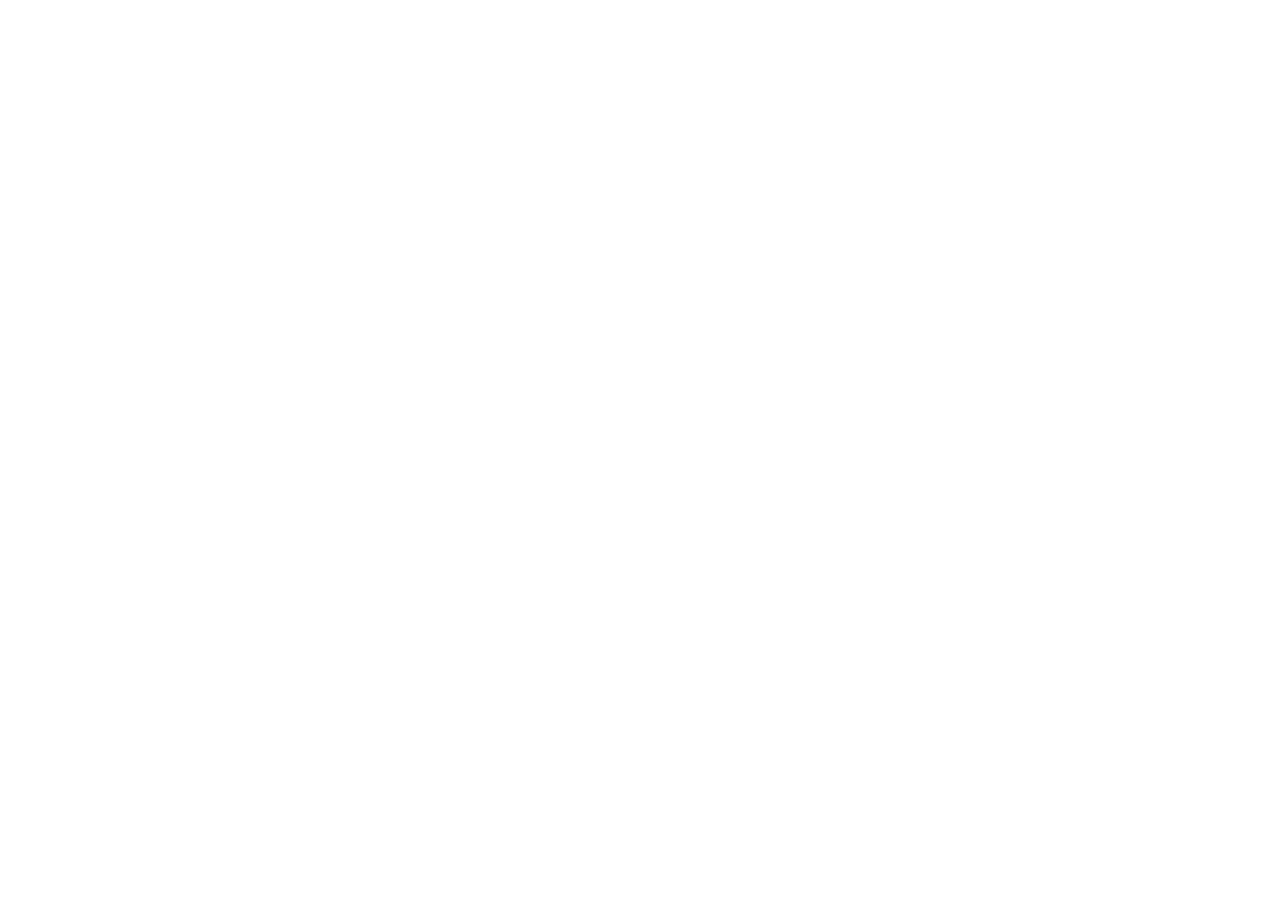
==== index.html @ 3040bcb4 "Initial commit" ====
<html lang="en">
<head>
    <meta charset="UTF-8">
    <meta name="viewport"
          content="width=device-width, user-scalable=no, initial-scale=1.0, maximum-scale=1.0, minimum-scale=1.0">
    <meta http-equiv="X-UA-Compatible" content="ie=edge">
    <title>FairRepack — Home</title>

    <script src="public/scripts/bootstrap.bundle.min.js"></script>
    <link rel="stylesheet" type="text/css" href="public/styles/bootstrap.min.css">

    <link rel="icon" type="image/png" href="/public/assets/favicon_140.png">
</head>
<body>

<header>
    <!-- TODO: Navbar -->
</header>

<main>
    <section>
        <!-- TODO: Carousel -->
    </section>

    <section>
        <!-- TODO: Newest products -->
    </section>

    <section>
        <!-- TODO: We buy your products -->
    </section>
</main>

<footer>
    <!-- TODO: Footer -->
</footer>

<!-- TODO: Use JS for infinite scroll -->
</body>
</html>
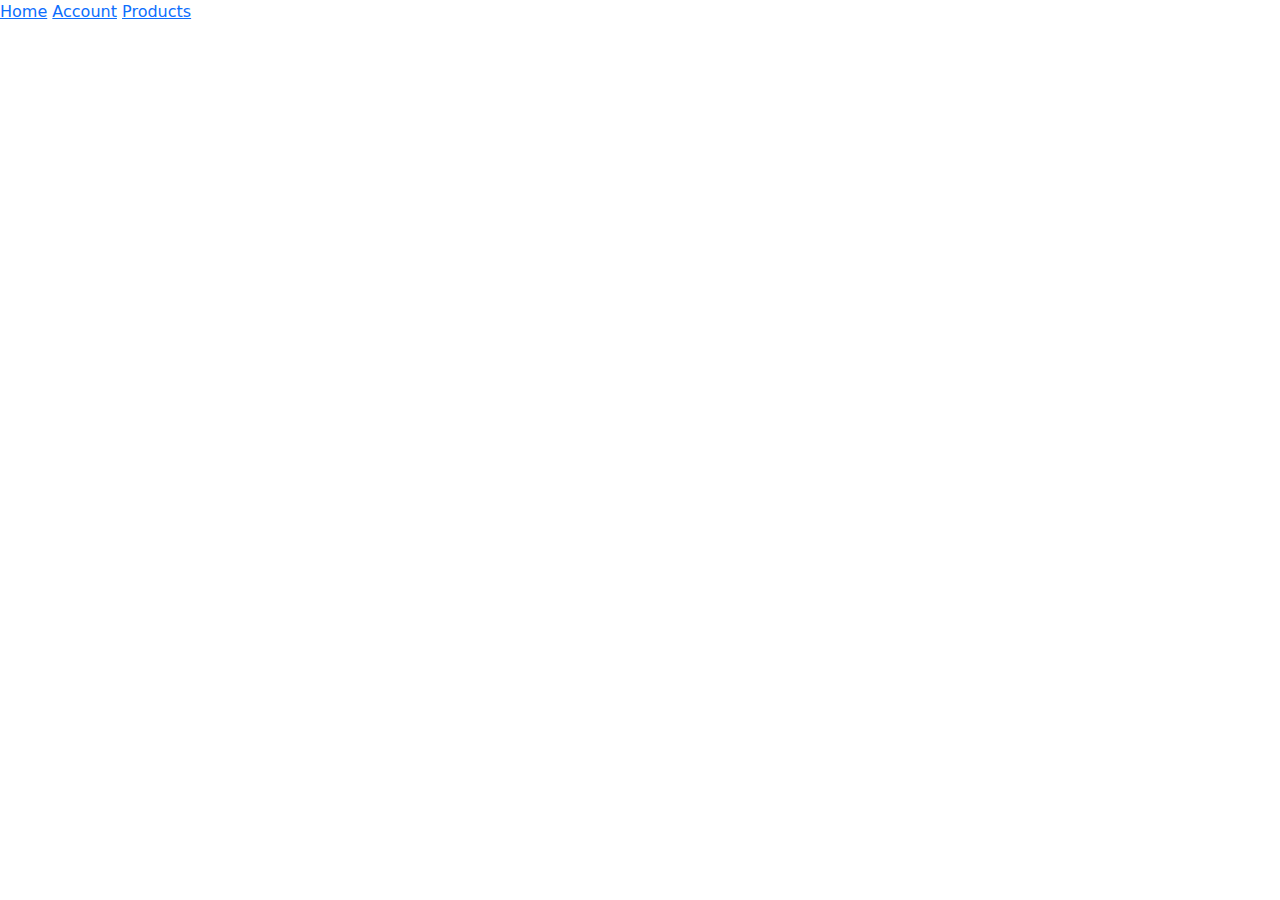
==== commit f5eeecea: "HTML & fix" ====
--- a/index.html
+++ b/index.html
@@ -15,6 +15,9 @@
 
 <header>
     <!-- TODO: Navbar -->
+    <a href="/">Home</a>
+    <a href="/account.html">Account</a>
+    <a href="/products.html">Products</a>
 </header>
 
 <main>
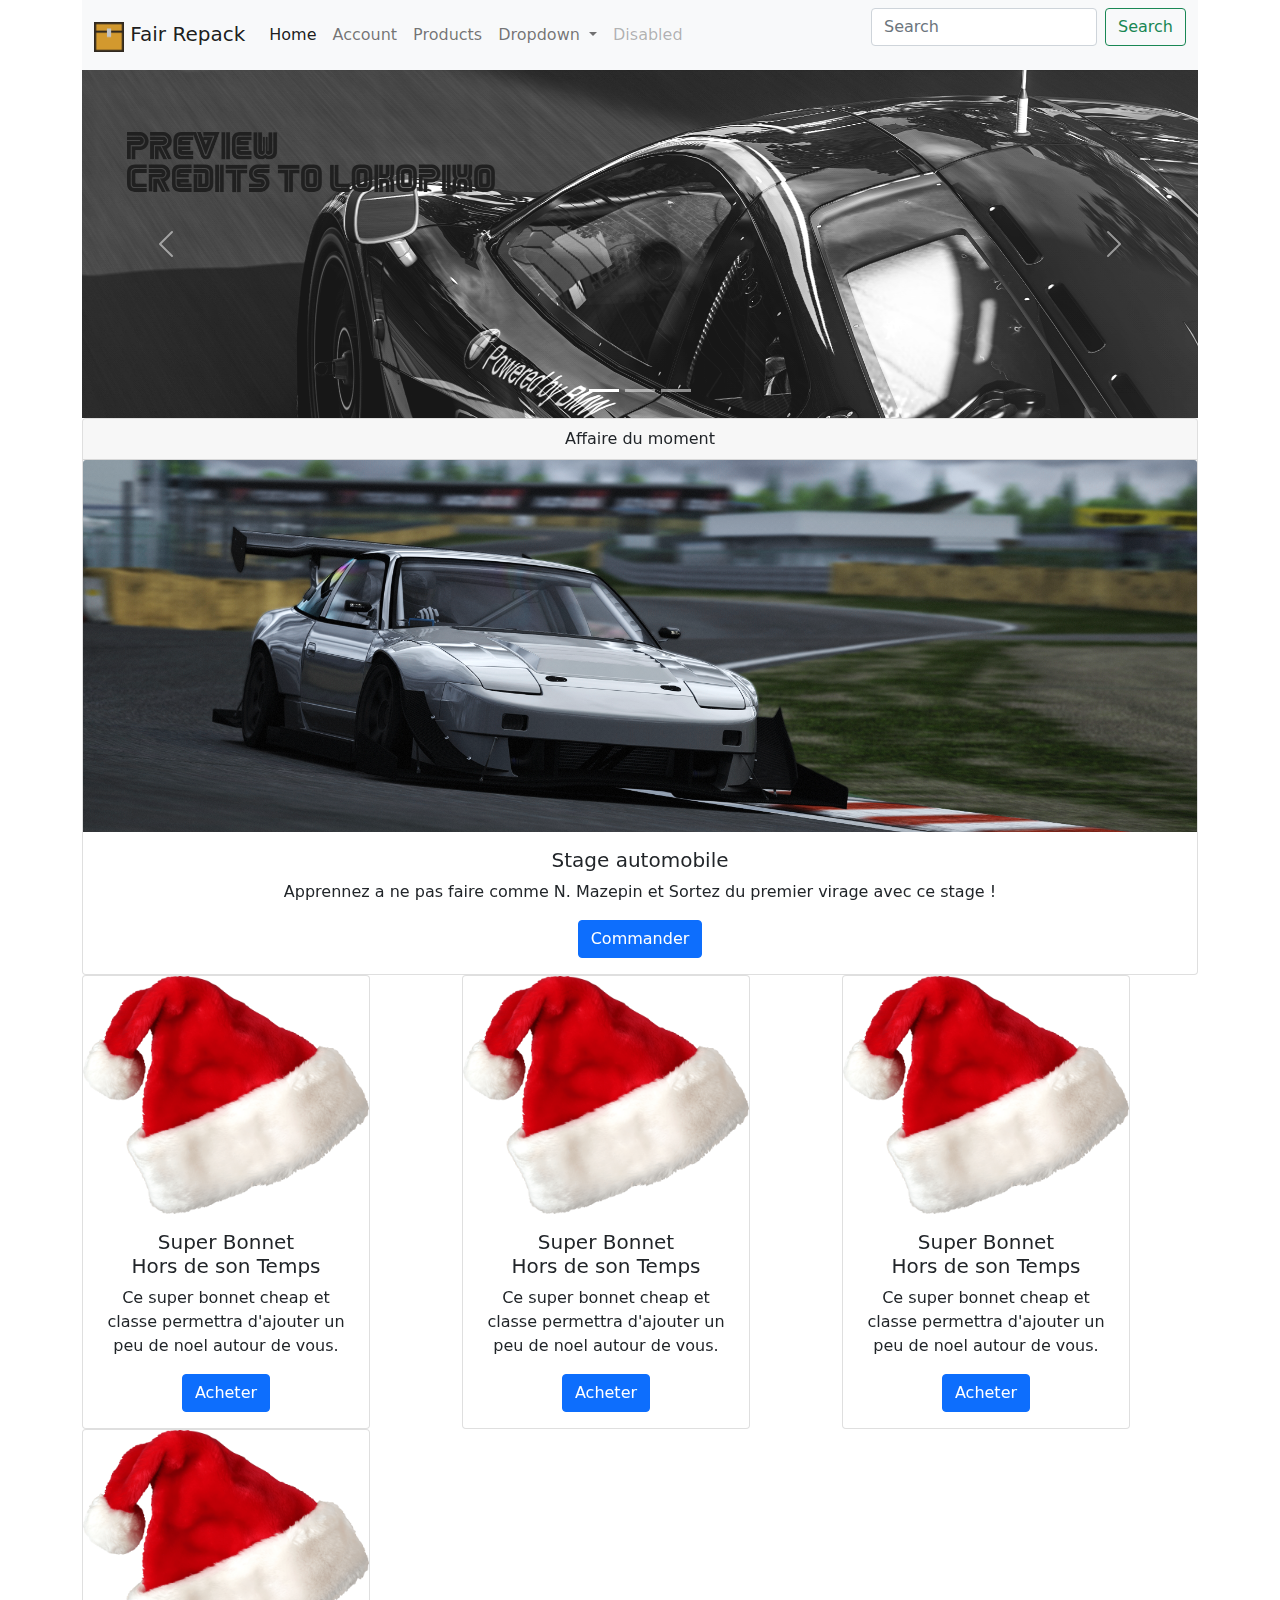
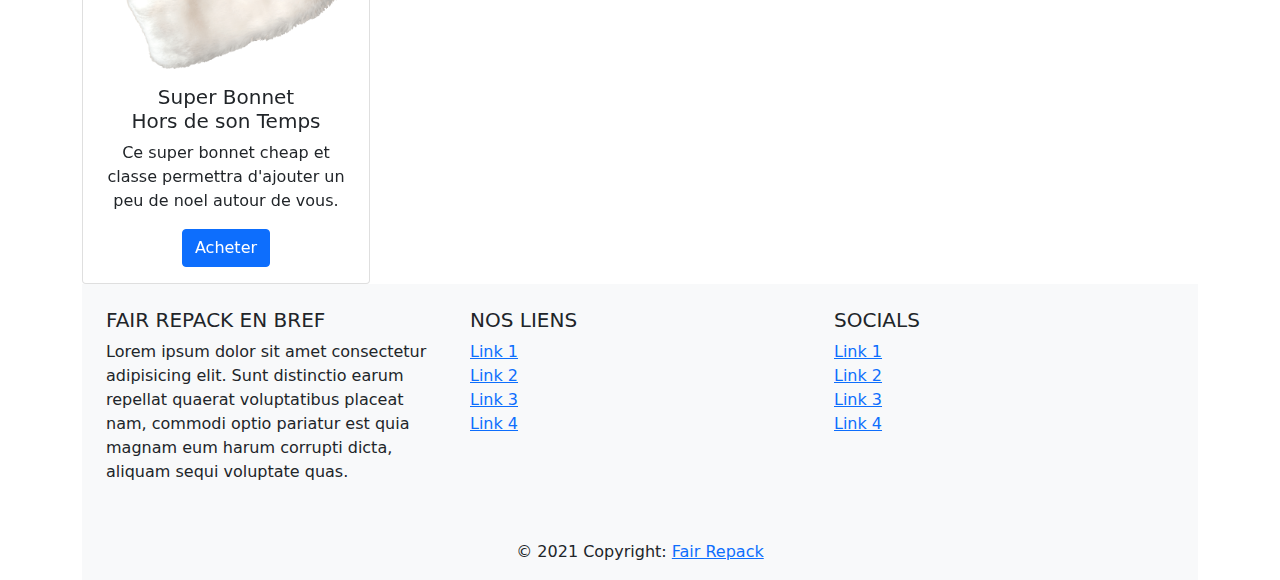
==== commit 56f9fde3: "ajout footer + navbar" ====
--- a/index.html
+++ b/index.html
@@ -8,36 +8,217 @@
 
     <script src="public/scripts/bootstrap.bundle.min.js"></script>
     <link rel="stylesheet" type="text/css" href="public/styles/bootstrap.min.css">
+    <link href="https://cdn.jsdelivr.net/npm/bootstrap@5.0.0-beta3/dist/css/bootstrap.min.css"
+          rel="stylesheet" integrity="sha384-eOJMYsd53ii+scO/bJGFsiCZc+5NDVN2yr8+0RDqr0Ql0h+rP48ckxlpbzKgwra6"
+          crossorigin="anonymous">
 
     <link rel="icon" type="image/png" href="/public/assets/favicon_140.png">
 </head>
 <body>
-
-<header>
-    <!-- TODO: Navbar -->
-    <a href="/">Home</a>
-    <a href="/account.html">Account</a>
-    <a href="/products.html">Products</a>
-</header>
-
-<main>
-    <section>
-        <!-- TODO: Carousel -->
-    </section>
-
-    <section>
-        <!-- TODO: Newest products -->
-    </section>
-
-    <section>
-        <!-- TODO: We buy your products -->
-    </section>
-</main>
-
-<footer>
-    <!-- TODO: Footer -->
-</footer>
-
+    <div class="container">
+        <header>
+            <nav class="navbar navbar-expand-lg navbar-light bg-light">
+                <div class="container-fluid">
+                    <a class="navbar-brand" href="/">
+                        <img src="/public/assets/favicon_140.png" alt="" width="30" height="30" class="d-inline-block align-text-top">
+                        Fair Repack
+                    </a>
+                    <button class="navbar-toggler" type="button" data-bs-toggle="collapse" data-bs-target="#navbarSupportedContent" aria-controls="navbarSupportedContent" aria-expanded="false" aria-label="Toggle navigation">
+                        <span class="navbar-toggler-icon"></span>
+                    </button>
+                    <div class="collapse navbar-collapse" id="navbarSupportedContent">
+                        <ul class="navbar-nav me-auto mb-2 mb-lg-0">
+                            <li class="nav-item">
+                                <a class="nav-link active" aria-current="page" href="/">Home</a>
+                            </li>
+
+                            <li class="nav-item">
+                                <a class="nav-link" href="/account.html">Account</a>
+                            </li>
+
+                            <li class="nav-item">
+                                <a class="nav-link" href="/references.html">Products</a>
+                            </li>
+
+                            <li class="nav-item dropdown">
+                                <a class="nav-link dropdown-toggle" href="#" id="navbarDropdown" role="button" data-bs-toggle="dropdown" aria-expanded="false">
+                                    Dropdown
+                                </a>
+
+                                <ul class="dropdown-menu" aria-labelledby="navbarDropdown">
+                                    <li><a class="dropdown-item" href="#">Action</a></li>
+                                    <li><a class="dropdown-item" href="#">Another action</a></li>
+                                    <li><hr class="dropdown-divider"></li>
+                                    <li><a class="dropdown-item" href="#">Something else here</a></li>
+                                </ul>
+                            </li>
+                            <li class="nav-item">
+                                <a class="nav-link disabled" href="#" tabindex="-1" aria-disabled="true">Disabled</a>
+                            </li>
+                        </ul>
+                        <form class="d-flex">
+                            <input class="form-control me-2" type="search" placeholder="Search" aria-label="Search">
+                            <button class="btn btn-outline-success" type="submit">Search</button>
+                        </form>
+                    </div>
+                </div>
+            </nav>
+        </header>
+
+        <main>
+            <section>
+                <div id="carousel-land-page" class="carousel slide" data-ride="carousel">
+                    <div class="carousel-indicators">
+                        <button type="button" data-bs-target="#carousel-land-page" data-bs-slide-to="0" class="active" aria-current="true" aria-label="Slide 1"></button>
+                        <button type="button" data-bs-target="#carousel-land-page" data-bs-slide-to="1" aria-label="Slide 2"></button>
+                        <button type="button" data-bs-target="#carousel-land-page" data-bs-slide-to="2" aria-label="Slide 3"></button>
+                    </div>
+                    <div class="carousel-inner">
+                        <div class="carousel-item active">
+                            <img class="d-block w-100" src="./public/assets/carousel/carousel1.png">
+                        </div>
+                        <div class="carousel-item">
+                            <img class="d-block w-100" src="./public/assets/carousel/carousel2.png">
+                        </div>
+                        <div class="carousel-item">
+                            <img class="d-block w-100" src="./public/assets/carousel/carousel3.png">
+                        </div>
+                    </div>
+                    <button class="carousel-control-prev" type="button" data-bs-target="#carousel-land-page" data-bs-slide="prev">
+                        <span class="carousel-control-prev-icon" aria-hidden="true"></span>
+                        <span class="visually-hidden">Previous</span>
+                    </button>
+                    <button class="carousel-control-next" type="button" data-bs-target="#carousel-land-page" data-bs-slide="next">
+                        <span class="carousel-control-next-icon" aria-hidden="true"></span>
+                        <span class="visually-hidden">Next</span>
+                    </button>
+                </div>
+            </section>
+
+            <section>
+                <div class="card text-center">
+                    <div class="card-header">
+                        Affaire du moment
+                    </div>
+                    <img src="public/assets/rx7Example.png" class="card-img-top">
+                    <div class="card-body">
+                        <h5 class="card-title">Stage automobile</h5>
+                        <p class="card-text">Apprennez a ne pas faire comme N. Mazepin et Sortez du premier virage avec ce stage !</p>
+                        <a href="#" class="btn btn-primary">Commander</a>
+                    </div>
+                </div>
+            </section>
+
+            <section>
+                <div class="row">
+                    <div class="col">
+                        <div class="card text-center" style="width: 18rem;">
+                            <img src="public/assets/bonnetExample.png" class="card-img-top">
+                            <div class="card-body">
+                                <h5 class="card-title">Super Bonnet <br> Hors de son Temps</h5>
+                                <p class="card-text">Ce super bonnet cheap et classe permettra d'ajouter un peu de noel autour de vous.</p>
+                                <a href="#" class="btn btn-primary">Acheter</a>
+                            </div>
+                        </div>
+                    </div>
+                    <div class="col">
+                        <div class="card text-center" style="width: 18rem;">
+                            <img src="public/assets/bonnetExample.png" class="card-img-top">
+                            <div class="card-body">
+                                <h5 class="card-title">Super Bonnet <br> Hors de son Temps</h5>
+                                <p class="card-text">Ce super bonnet cheap et classe permettra d'ajouter un peu de noel autour de vous.</p>
+                                <a href="#" class="btn btn-primary">Acheter</a>
+                            </div>
+                        </div>
+                    </div>
+                    <div class="col">
+                        <div class="card text-center" style="width: 18rem;">
+                            <img src="public/assets/bonnetExample.png" class="card-img-top">
+                            <div class="card-body">
+                                <h5 class="card-title">Super Bonnet <br> Hors de son Temps</h5>
+                                <p class="card-text">Ce super bonnet cheap et classe permettra d'ajouter un peu de noel autour de vous.</p>
+                                <a href="#" class="btn btn-primary">Acheter</a>
+                            </div>
+                        </div>
+                    </div>
+                    <div class="col">
+                        <div class="card text-center" style="width: 18rem;">
+                            <img src="public/assets/bonnetExample.png" class="card-img-top">
+                            <div class="card-body">
+                                <h5 class="card-title">Super Bonnet <br> Hors de son Temps</h5>
+                                <p class="card-text">Ce super bonnet cheap et classe permettra d'ajouter un peu de noel autour de vous.</p>
+                                <a href="#" class="btn btn-primary">Acheter</a>
+                            </div>
+                        </div>
+                    </div>
+                </div>
+            </section>
+
+            <section>
+                <div>
+
+                </div>
+            </section>
+        </main>
+        <footer class="bg-light text-center text-lg-start">
+            <div class="container p-4">
+                <div class="row">
+                </div>
+                <div class="row">
+                    <div class="col">
+                        <h5 class="text-uppercase">Fair Repack en Bref</h5>
+                        <p>
+                                Lorem ipsum dolor sit amet consectetur adipisicing elit. Sunt
+                                distinctio earum repellat quaerat voluptatibus placeat nam,
+                                commodi optio pariatur est quia magnam eum harum corrupti dicta,
+                                aliquam sequi voluptate quas.
+                        </p>
+                    </div>
+                    <div class="col">
+                        <h5 class="text-uppercase">Nos liens</h5>
+                        <ul class="list-unstyled">
+                            <li>
+                                <a href="#!">Link 1</a>
+                            </li>
+                            <li>
+                                <a href="#!">Link 2</a>
+                            </li>
+                            <li>
+                                <a href="#!">Link 3</a>
+                            </li>
+                            <li>
+                                <a href="#!">Link 4</a>
+                            </li>
+                        </ul>
+                    </div>
+                    <div class="col">
+                        <h5 class="text-uppercase">Socials</h5>
+                        <ul class="list-unstyled">
+                            <li>
+                                <a href="#!">Link 1</a>
+                            </li>
+                            <li>
+                                <a href="#!">Link 2</a>
+                            </li>
+                            <li>
+                                <a href="#!">Link 3</a>
+                            </li>
+                            <li>
+                                <a href="#!">Link 4</a>
+                            </li>
+                        </ul>
+                    </div>
+                </div>
+            </div>
+            <div class="text-center p-3">
+                © 2021 Copyright:
+                <a class="text-black" href="/">Fair Repack</a>
+            </div>
+        </footer>
+    </div>
 <!-- TODO: Use JS for infinite scroll -->
+<script src="https://cdn.jsdelivr.net/npm/bootstrap@5.0.0-beta3/dist/js/bootstrap.bundle.min.js"
+        integrity="sha384-JEW9xMcG8R+pH31jmWH6WWP0WintQrMb4s7ZOdauHnUtxwoG2vI5DkLtS3qm9Ekf"
+        crossorigin="anonymous"></script>
 </body>
 </html>